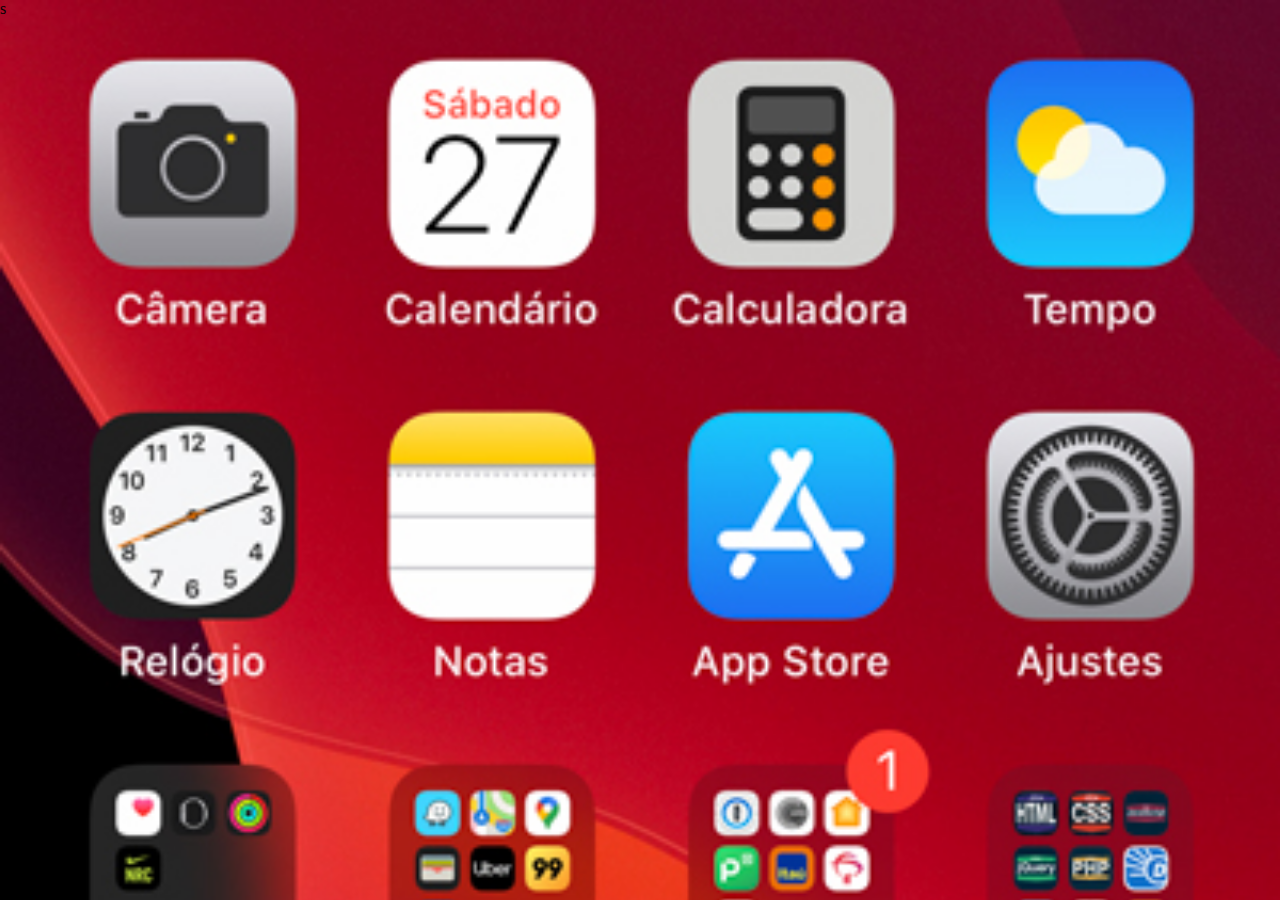
==== home.html @ f06bb3de "update" ====
<!DOCTYPE html>
<html lang="pt-br">
<head>
    <meta charset="UTF-8">
    <meta name="viewport" content="width=device-width, initial-scale=1.0">
    <title>home</title>
    <style>
        * {
            margin: 0;
            padding: 0;
        }

        body {
            width: 100vw;
            height: 100vh;
            background: black url(imagens/tela-home.jpg) no-repeat top center;
            background-size: cover;
        }
    </style>
</head>
<body>
    s
</body>
</html>
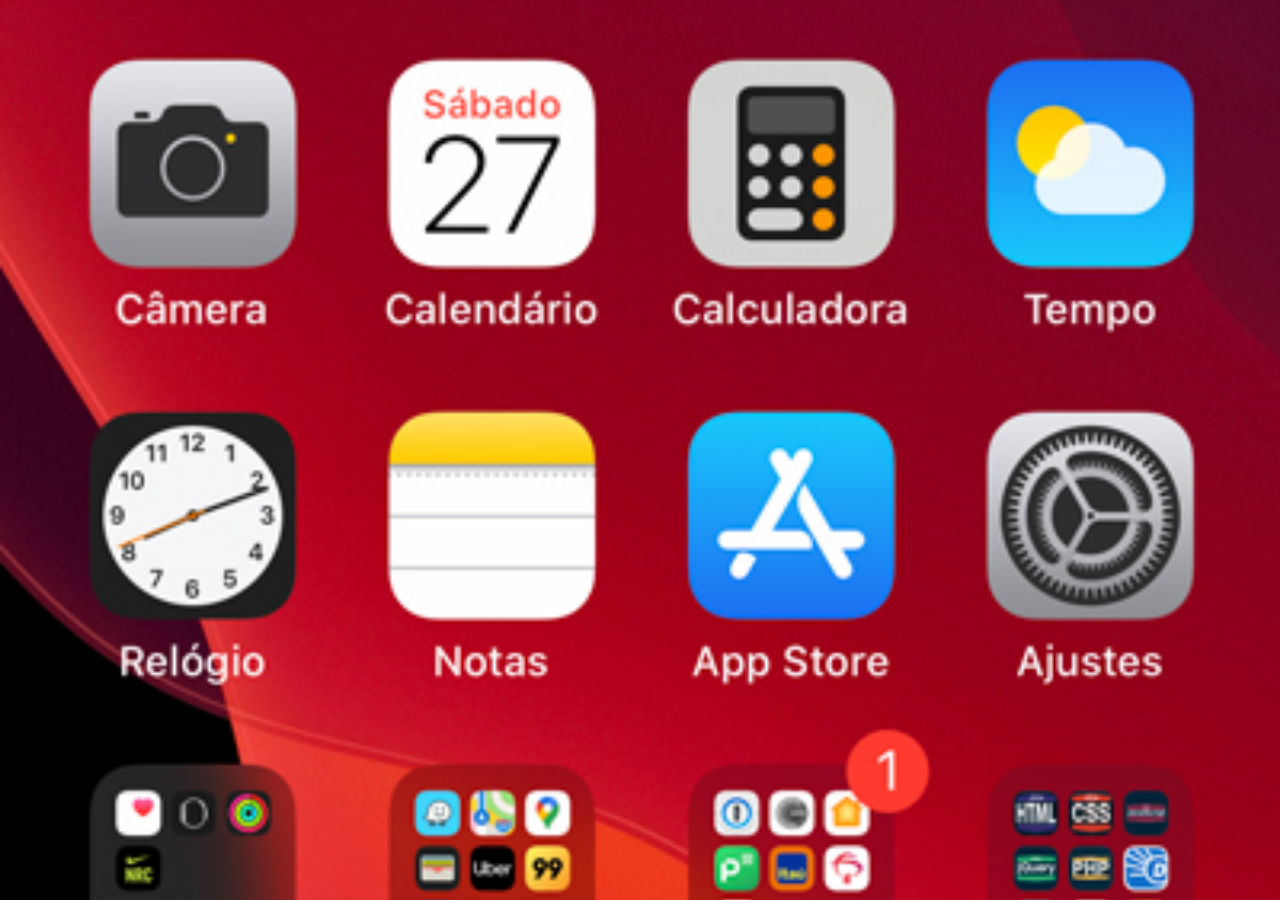
==== commit b5356a67: "update" ====
--- a/home.html
+++ b/home.html
@@ -19,6 +19,6 @@
     </style>
 </head>
 <body>
-    s
+    
 </body>
 </html>